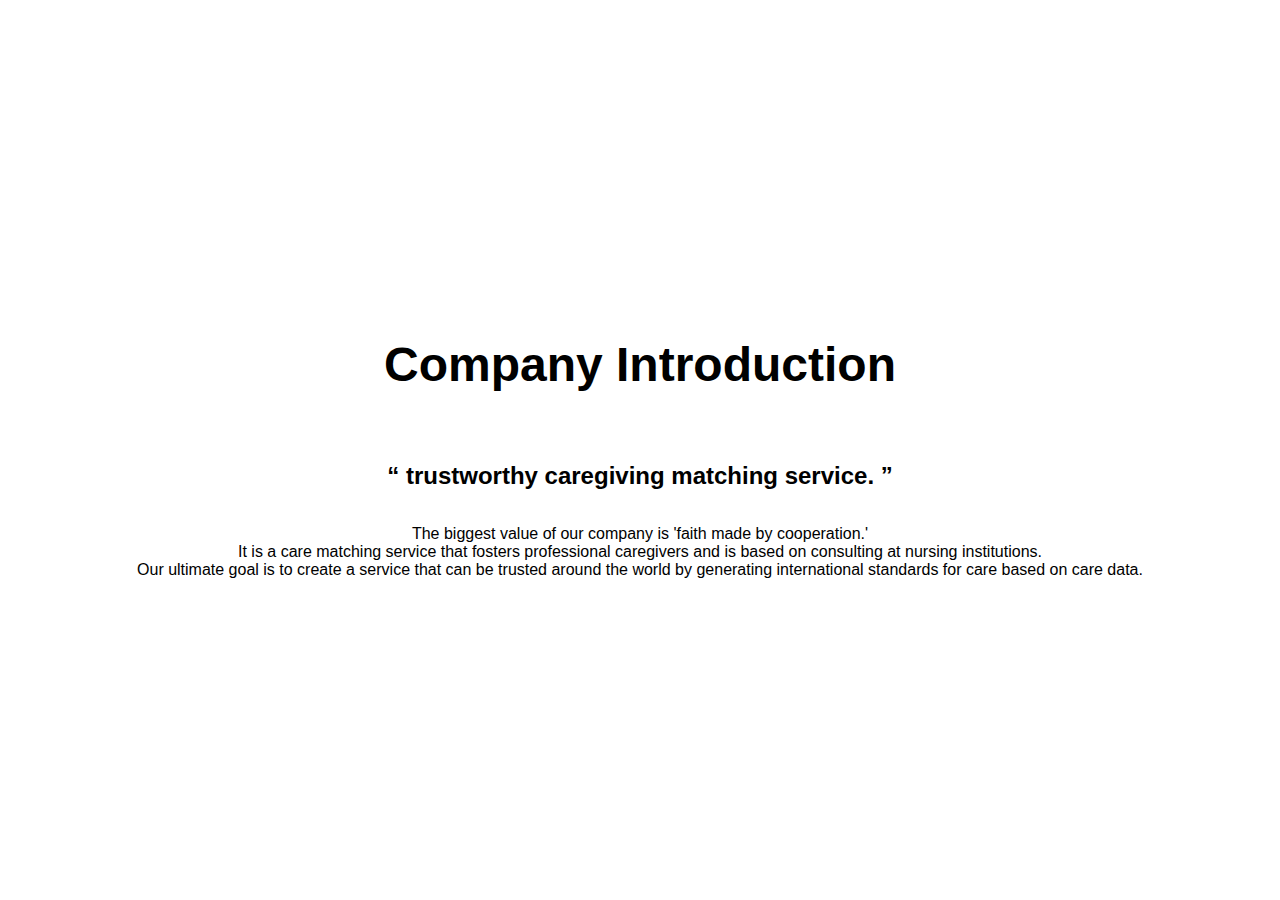
==== basic.html @ b73433c2 "Add files via upload" ====
<!DOCTYPE html>
<html lang="ko">
<head>
    <meta charset="UTF-8">
    <meta name="viewport" content="width=device-width, initial-scale=1.0">
    <title>Basic - Care Buddy</title>
    <link rel="stylesheet" href="style.css">
</head>
<body>
    <div class="container">
        <h1 class="title">Company Introduction</h1>
        <h2 class="subtitle">“ trustworthy caregiving matching service. ”</h2>
        <p class="content">
            The biggest value of our company is 'faith made by cooperation.' <br>
            It is a care matching service that fosters professional caregivers and is based on consulting at nursing institutions. <br>
            Our ultimate goal is to create a service that can be trusted around the world by generating international standards for care based on care data.
        </p>
    </div>
</body>
</html>
---- style.css ----
body, html {
    margin: 0;
    padding: 0;
    width: 100%;
    height: 100%;
    display: flex;
    justify-content: center;
    align-items: center;
    font-family: 'Arial', sans-serif;
    background-color: #ffffff;
}

.container {
    text-align: center;
    display: flex;
    flex-direction: column;
    align-items: center;
}

.title {
    font-size: 3em;
    font-weight: bold;
    margin-bottom: 50px;
}

.button-container {
    display: flex;
    flex-direction: column;
    gap: 20px;
}

.menu-button {
    width: 300px;
    padding: 20px;
    background-color: #e0e0e0;
    border: none;
    border-radius: 5px;
    font-size: 2em;
    font-weight: bold;
    cursor: pointer;
    transition: background-color 0.3s;
}

.menu-button:hover {
    background-color: #d0d0d0;
}

/* Research page styles */
.research-container {
    display: flex;
    flex-direction: column;
    align-items: center;
    margin-top: 100px;
}

.data-box {
    display: flex;
    justify-content: space-between;
    width: 70%;
    background-color: #6b8f71;
    padding: 20px;
    border-radius: 10px;
}

.data-column {
    display: flex;
    flex-direction: column;
    justify-content: center;
    text-align: center;
    color: #000;
}

.data-column.left, .data-column.right {
    width: 25%;
}

.data-column.center {
    width: 50%;
}

.data-text {
    font-size: 1.5em;
    font-weight: bold;
    margin: 5px 0;
}

.data-main {
    font-size: 2em;
    font-weight: bold;
}

.arrow-down {
    margin: 20px 0;
    font-size: 2em;
    color: #000;
}

.standard-text {
    font-size: 2em;
    font-weight: bold;
    color: #333;
    margin-top: 20px;
}

/* Vision page styles */
.vision-container {
    display: flex;
    flex-direction: column;
    justify-content: center;
    align-items: center;
    height: 100vh;
    text-align: center;
    padding: 0 20px;
}

.vision-title {
    font-size: 5em;
    font-weight: bold;
    margin-bottom: 20px;
}

.vision-text {
    font-size: 4.5em;
    line-height: 1.6;
    color: #333;
    max-width: 800px;
}
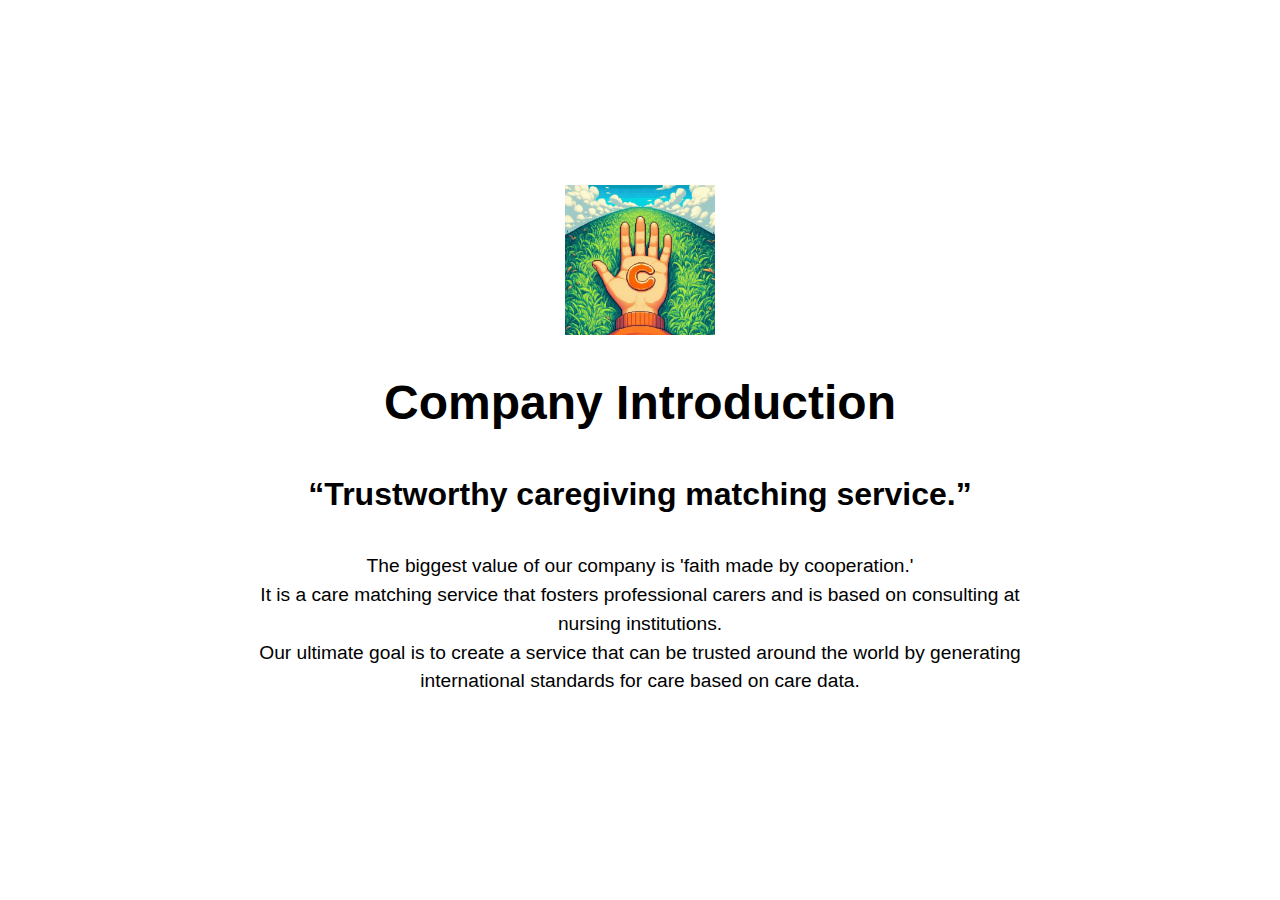
==== commit 00d0c15a: "Add files via upload" ====
--- a/basic.html
+++ b/basic.html
@@ -3,16 +3,17 @@
 <head>
     <meta charset="UTF-8">
     <meta name="viewport" content="width=device-width, initial-scale=1.0">
-    <title>Basic - Care Buddy</title>
+    <title>Introduction - Carebuddy</title>
     <link rel="stylesheet" href="style.css">
 </head>
 <body>
     <div class="container">
+        <img src="carebuddyLogo.png" alt="Carebuddy Logo" class="intro-logo">
         <h1 class="title">Company Introduction</h1>
-        <h2 class="subtitle">“ trustworthy caregiving matching service. ”</h2>
+        <h2 class="subtitle">“Trustworthy caregiving matching service.”</h2>
         <p class="content">
             The biggest value of our company is 'faith made by cooperation.' <br>
-            It is a care matching service that fosters professional caregivers and is based on consulting at nursing institutions. <br>
+            It is a care matching service that fosters professional carers and is based on consulting at nursing institutions. <br>
             Our ultimate goal is to create a service that can be trusted around the world by generating international standards for care based on care data.
         </p>
     </div>
--- a/style.css
+++ b/style.css
@@ -17,10 +17,35 @@
     align-items: center;
 }
 
+/* Style for the Introduction page logo */
+.intro-logo {
+    width: 150px; /* Adjust size as needed */
+    height: auto;
+    margin-bottom: 20px; /* Space between image and title */
+}
+
 .title {
     font-size: 3em;
     font-weight: bold;
-    margin-bottom: 50px;
+    margin-bottom: 20px;
+    margin-top: 20px; /* Adjust space between the image and title */
+}
+
+.subtitle {
+    font-size: 2em;
+    margin-bottom: 20px;
+}
+
+.content {
+    font-size: 1.2em;
+    line-height: 1.5;
+    max-width: 800px;
+}
+
+.title-image {
+    width: 100px; /* Adjust size as needed */
+    height: auto;
+    margin-bottom: 20px; /* Space between image and title */
 }
 
 .button-container {
@@ -43,6 +68,21 @@
 
 .menu-button:hover {
     background-color: #d0d0d0;
+}
+
+/* Investment page styles */
+.investment-logo {
+    width: 50%; /* Reduces the size to 50% of the original */
+    height: auto; /* Maintains aspect ratio */
+}
+
+.rect-container {
+    margin-top: 20px;
+}
+
+.rect-text {
+    font-size: 2.5em; /* Same size as title */
+    font-weight: bold;
 }
 
 /* Research page styles */
